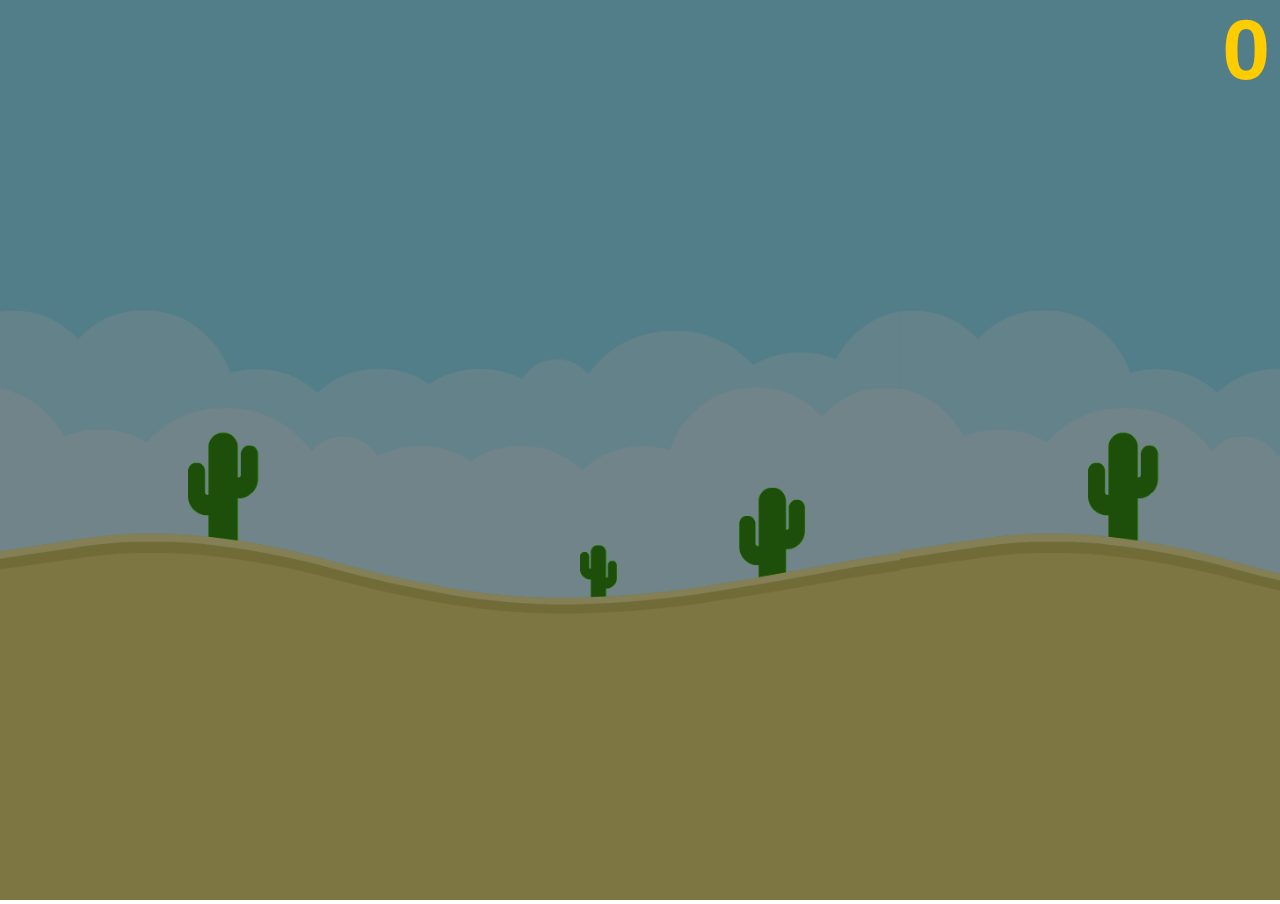
==== minigolf/index.html @ b14f6420 "minigolf" ====
<!DOCTYPE html>
<html lang="en">

<head>
  <meta charset="UTF-8">
  <meta name="viewport" content="width=device-width, initial-scale=1.0">
  <meta http-equiv="X-UA-Compatible" content="ie=edge">
  <link rel="stylesheet" type="text/css" href="style.css">
  <title>Document</title>
</head>

<body onload="init()">
  <div id='container'>
    <canvas id='canvas'></canvas>
  </div>
  <div class='game-over'>
    <div class='game-over__window'>
      <p>Game Over!</p>
      <p>Score: <span class='game-over__window__score'>0</span></p>
      <div class='game-over__window__button'>
        <p>Play Again</p>
      </div>
    </div>
  </div>
  <div class='score'>0</div>
  <script src="https://code.createjs.com/1.0.0/createjs.min.js"></script>
  <script src="./main.js"></script>
</body>

</html>
---- minigolf/style.css ----
html, body {
  margin: 0;
  padding: 0;
  font-family: 'Franklin Gothic Medium', 'Arial Narrow', Arial, sans-serif;
}

* {
  box-sizing: border-box;
}

#container {
  width: 100vw;
  height: 100vh;
}

#canvas{
  width: 100%;
  height:100%;
  background-image: url('./img/background.png');
  background-size: auto 100%;
}

.game-over{
  display: none;
  position:fixed;
  top:0;
  left: 0;
  width: 100vw;
  height: 100vh;
  align-items: center;
  justify-content: center;
  background-color: rgba(158, 155, 147, 0.7);
}

.game-over__window{
  border: 1px solid black;
  width: 300px;
  height: 200px;
  background-color: silver;
  display:flex;
  flex-direction: column;
  align-items: center;
  justify-content: center;
}

.game-over__window__button{
cursor: pointer;
width: 160px;
font-weight: bold;
}

.game-over__window__button:hover{
  color: rgba(255,204,0)
}

p{
  text-align: center;
  font-size: 30px;
  margin: 10px 0;
}

.score{
  position:absolute;
  top: 0;
  right: 10px;
  font-size: 86px;
  font-weight: bold;
  color: rgba(255,204,0)
}
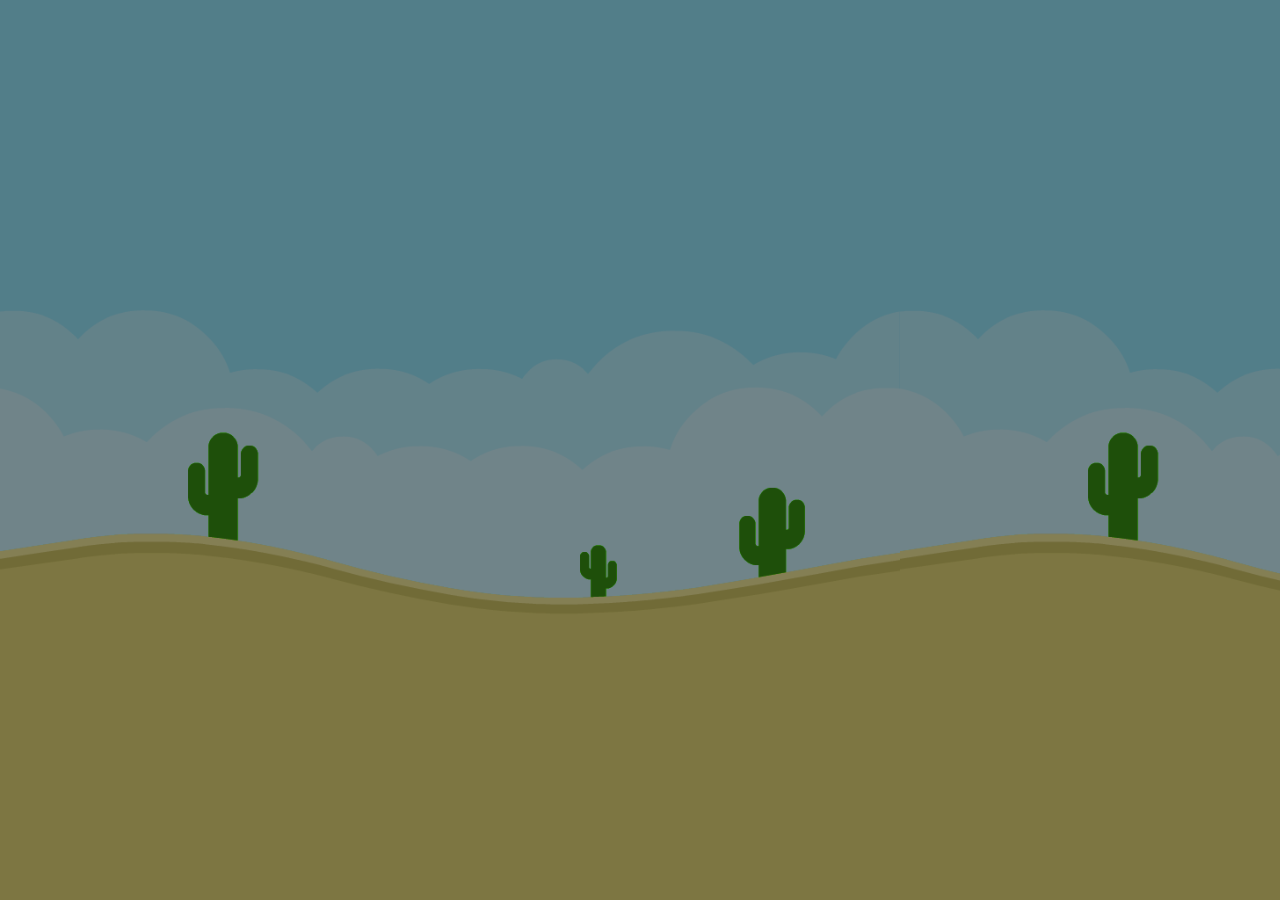
==== commit a5e422eb: "final version minigolf" ====
--- a/minigolf/index.html
+++ b/minigolf/index.html
@@ -6,10 +6,10 @@
   <meta name="viewport" content="width=device-width, initial-scale=1.0">
   <meta http-equiv="X-UA-Compatible" content="ie=edge">
   <link rel="stylesheet" type="text/css" href="style.css">
-  <title>Document</title>
+  <title>Minigolf</title>
 </head>
 
-<body onload="init()">
+<body>
   <div id='container'>
     <canvas id='canvas'></canvas>
   </div>
@@ -22,7 +22,7 @@
       </div>
     </div>
   </div>
-  <div class='score'>0</div>
+  <div class='score'></div>
   <script src="https://code.createjs.com/1.0.0/createjs.min.js"></script>
   <script src="./main.js"></script>
 </body>
--- a/minigolf/style.css
+++ b/minigolf/style.css
@@ -2,6 +2,7 @@
   margin: 0;
   padding: 0;
   font-family: 'Franklin Gothic Medium', 'Arial Narrow', Arial, sans-serif;
+  user-select: none;
 }
 
 * {
